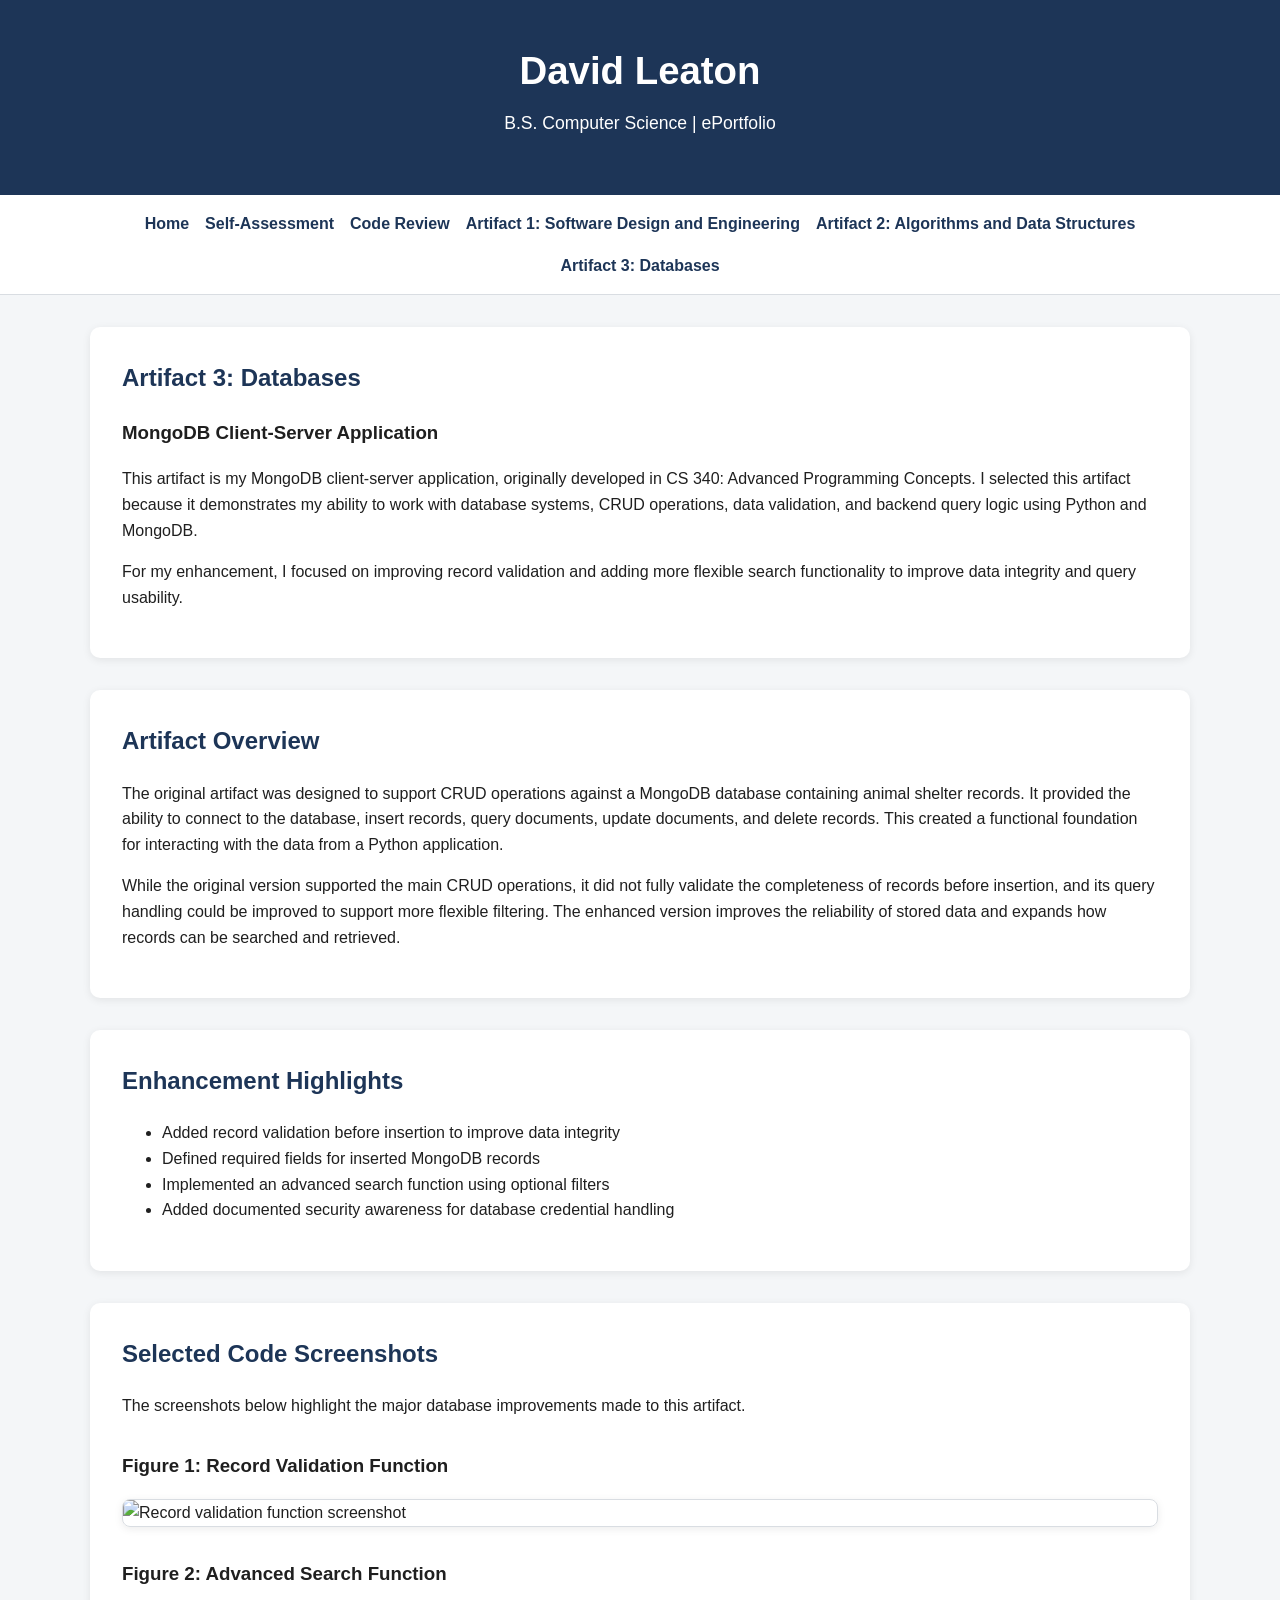
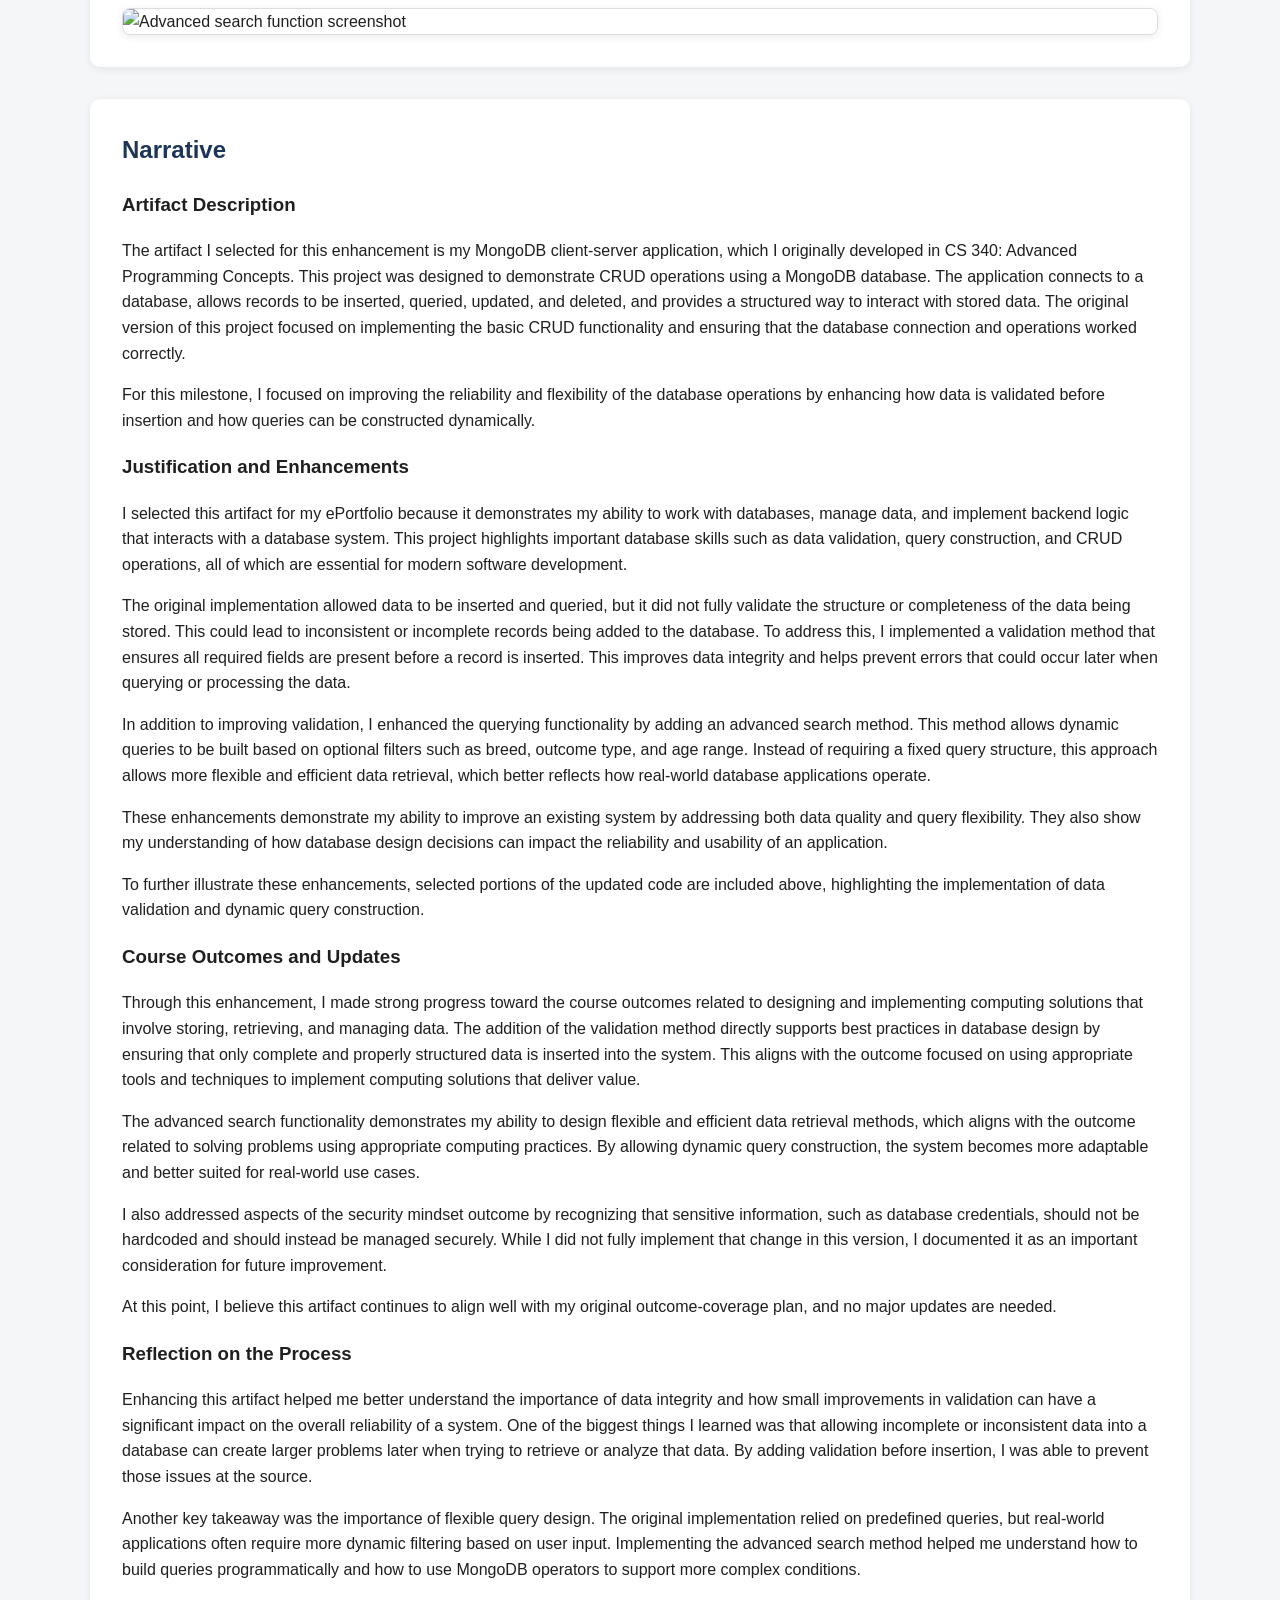
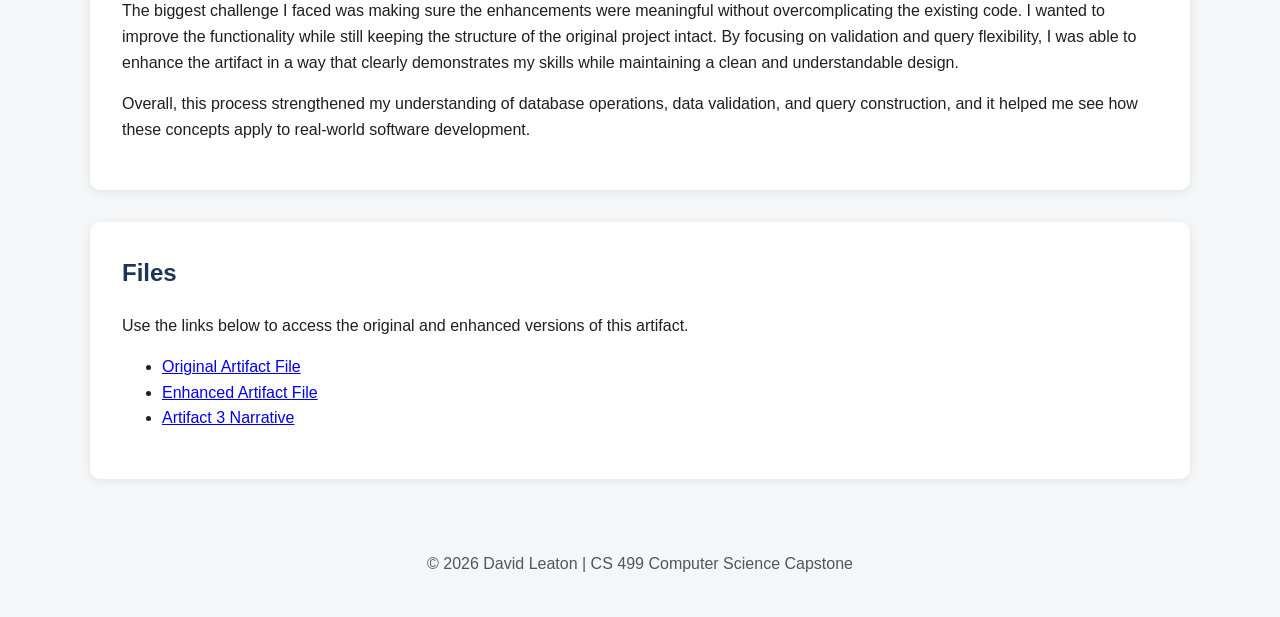
==== artifact3.html @ fdd4519a "Add files via upload" ====
<!DOCTYPE html>
<html lang="en">
<head>
  <meta charset="UTF-8">
  <meta name="viewport" content="width=device-width, initial-scale=1.0">
  <title>Artifact 3 | David Leaton</title>
  <link rel="stylesheet" href="style.css">
</head>
<body>

<header class="site-header">
  <div class="container">
    <h1>David Leaton</h1>
    <p class="tagline">B.S. Computer Science | ePortfolio</p>
  </div>
</header>

<nav class="site-nav">
  <div class="container nav-links">
    <a href="index.html">Home</a>
    <a href="self-assessment.html">Self-Assessment</a>
    <a href="code-review.html">Code Review</a>
    <a href="artifact1.html">Artifact 1: Software Design and Engineering</a>
    <a href="artifact2.html">Artifact 2: Algorithms and Data Structures</a>
    <a href="artifact3.html">Artifact 3: Databases</a>
  </div>
</nav>

<main class="container">

  <section class="hero-card">
    <h2>Artifact 3: Databases</h2>
    <h3>MongoDB Client-Server Application</h3>
    <p>
      This artifact is my MongoDB client-server application, originally developed in
      CS 340: Advanced Programming Concepts. I selected this artifact because it
      demonstrates my ability to work with database systems, CRUD operations, data
      validation, and backend query logic using Python and MongoDB.
    </p>
    <p>
      For my enhancement, I focused on improving record validation and adding more
      flexible search functionality to improve data integrity and query usability.
    </p>
  </section>

  <section class="content-card">
    <h2>Artifact Overview</h2>
    <p>
      The original artifact was designed to support CRUD operations against a MongoDB
      database containing animal shelter records. It provided the ability to connect to
      the database, insert records, query documents, update documents, and delete records.
      This created a functional foundation for interacting with the data from a Python
      application.
    </p>
    <p>
      While the original version supported the main CRUD operations, it did not fully
      validate the completeness of records before insertion, and its query handling could
      be improved to support more flexible filtering. The enhanced version improves the
      reliability of stored data and expands how records can be searched and retrieved.
    </p>
  </section>

  <section class="content-card">
    <h2>Enhancement Highlights</h2>
    <ul>
      <li>Added record validation before insertion to improve data integrity</li>
      <li>Defined required fields for inserted MongoDB records</li>
      <li>Implemented an advanced search function using optional filters</li>
      <li>Added documented security awareness for database credential handling</li>
    </ul>
  </section>

  <section class="content-card">
    <h2>Selected Code Screenshots</h2>
    <p>
      The screenshots below highlight the major database improvements made to this artifact.
    </p>

    <div class="screenshot-block">
      <h3>Figure 1: Record Validation Function</h3>
      <img src="images/artifact3-validate-record.png" alt="Record validation function screenshot">
    </div>

    <div class="screenshot-block">
      <h3>Figure 2: Advanced Search Function</h3>
      <img src="images/artifact3-advanced-search.png" alt="Advanced search function screenshot">
    </div>
  </section>

  <section class="content-card">
    <h2>Narrative</h2>

    <h3>Artifact Description</h3>
    <p>
      The artifact I selected for this enhancement is my MongoDB client-server application,
      which I originally developed in CS 340: Advanced Programming Concepts. This project
      was designed to demonstrate CRUD operations using a MongoDB database. The application
      connects to a database, allows records to be inserted, queried, updated, and deleted,
      and provides a structured way to interact with stored data. The original version of
      this project focused on implementing the basic CRUD functionality and ensuring that
      the database connection and operations worked correctly.
    </p>
    <p>
      For this milestone, I focused on improving the reliability and flexibility of the
      database operations by enhancing how data is validated before insertion and how
      queries can be constructed dynamically.
    </p>

    <h3>Justification and Enhancements</h3>
    <p>
      I selected this artifact for my ePortfolio because it demonstrates my ability to
      work with databases, manage data, and implement backend logic that interacts with
      a database system. This project highlights important database skills such as data
      validation, query construction, and CRUD operations, all of which are essential for
      modern software development.
    </p>
    <p>
      The original implementation allowed data to be inserted and queried, but it did not
      fully validate the structure or completeness of the data being stored. This could
      lead to inconsistent or incomplete records being added to the database. To address
      this, I implemented a validation method that ensures all required fields are present
      before a record is inserted. This improves data integrity and helps prevent errors
      that could occur later when querying or processing the data.
    </p>
    <p>
      In addition to improving validation, I enhanced the querying functionality by adding
      an advanced search method. This method allows dynamic queries to be built based on
      optional filters such as breed, outcome type, and age range. Instead of requiring a
      fixed query structure, this approach allows more flexible and efficient data retrieval,
      which better reflects how real-world database applications operate.
    </p>
    <p>
      These enhancements demonstrate my ability to improve an existing system by addressing
      both data quality and query flexibility. They also show my understanding of how
      database design decisions can impact the reliability and usability of an application.
    </p>
    <p>
      To further illustrate these enhancements, selected portions of the updated code are
      included above, highlighting the implementation of data validation and dynamic query
      construction.
    </p>

    <h3>Course Outcomes and Updates</h3>
    <p>
      Through this enhancement, I made strong progress toward the course outcomes related
      to designing and implementing computing solutions that involve storing, retrieving,
      and managing data. The addition of the validation method directly supports best
      practices in database design by ensuring that only complete and properly structured
      data is inserted into the system. This aligns with the outcome focused on using
      appropriate tools and techniques to implement computing solutions that deliver value.
    </p>
    <p>
      The advanced search functionality demonstrates my ability to design flexible and
      efficient data retrieval methods, which aligns with the outcome related to solving
      problems using appropriate computing practices. By allowing dynamic query construction,
      the system becomes more adaptable and better suited for real-world use cases.
    </p>
    <p>
      I also addressed aspects of the security mindset outcome by recognizing that sensitive
      information, such as database credentials, should not be hardcoded and should instead
      be managed securely. While I did not fully implement that change in this version, I
      documented it as an important consideration for future improvement.
    </p>
    <p>
      At this point, I believe this artifact continues to align well with my original
      outcome-coverage plan, and no major updates are needed.
    </p>

    <h3>Reflection on the Process</h3>
    <p>
      Enhancing this artifact helped me better understand the importance of data integrity
      and how small improvements in validation can have a significant impact on the overall
      reliability of a system. One of the biggest things I learned was that allowing
      incomplete or inconsistent data into a database can create larger problems later when
      trying to retrieve or analyze that data. By adding validation before insertion, I was
      able to prevent those issues at the source.
    </p>
    <p>
      Another key takeaway was the importance of flexible query design. The original
      implementation relied on predefined queries, but real-world applications often require
      more dynamic filtering based on user input. Implementing the advanced search method
      helped me understand how to build queries programmatically and how to use MongoDB
      operators to support more complex conditions.
    </p>
    <p>
      The biggest challenge I faced was making sure the enhancements were meaningful without
      overcomplicating the existing code. I wanted to improve the functionality while still
      keeping the structure of the original project intact. By focusing on validation and
      query flexibility, I was able to enhance the artifact in a way that clearly
      demonstrates my skills while maintaining a clean and understandable design.
    </p>
    <p>
      Overall, this process strengthened my understanding of database operations, data
      validation, and query construction, and it helped me see how these concepts apply
      to real-world software development.
    </p>
  </section>

  <section class="content-card">
    <h2>Files</h2>
    <p>
      Use the links below to access the original and enhanced versions of this artifact.
    </p>
    <ul>
      <li><a href="files/artifact3-original.zip" target="_blank">Original Artifact File</a></li>
      <li><a href="files/artifact3-enhanced.zip" target="_blank">Enhanced Artifact File</a></li>
      <li><a href="files/artifact3-narrative.docx" target="_blank">Artifact 3 Narrative</a></li>
    </ul>
  </section>

</main>

<footer class="site-footer">
  <div class="container">
    <p>&copy; 2026 David Leaton | CS 499 Computer Science Capstone</p>
  </div>
</footer>

</body>
</html>
---- style.css ----
* {
  box-sizing: border-box;
}

body {
  margin: 0;
  font-family: Arial, sans-serif;
  line-height: 1.6;
  background-color: #f4f6f8;
  color: #1f1f1f;
}

.container {
  width: 90%;
  max-width: 1100px;
  margin: 0 auto;
}

.site-header {
  background-color: #1d3557;
  color: white;
  padding: 2.5rem 0;
  text-align: center;
}

.site-header h1 {
  margin: 0;
  font-size: 2.4rem;
}

.tagline {
  margin-top: 0.5rem;
  font-size: 1.1rem;
}

.site-nav {
  background-color: #ffffff;
  border-bottom: 1px solid #d9dde2;
}

.nav-links {
  display: flex;
  flex-wrap: wrap;
  justify-content: center;
  gap: 1rem;
  padding: 1rem 0;
}

.site-nav a {
  text-decoration: none;
  color: #1d3557;
  font-weight: bold;
}

.site-nav a:hover {
  text-decoration: underline;
}

.hero-card,
.content-card {
  background-color: white;
  margin: 2rem 0;
  padding: 2rem;
  border-radius: 10px;
  box-shadow: 0 2px 8px rgba(0, 0, 0, 0.08);
}

.hero-card h2,
.content-card h2 {
  margin-top: 0;
  color: #1d3557;
}

.portfolio-grid {
  display: grid;
  grid-template-columns: repeat(auto-fit, minmax(260px, 1fr));
  gap: 1.5rem;
  margin-top: 1.5rem;
}

.portfolio-item {
  background-color: #f9fafb;
  border: 1px solid #e2e6ea;
  border-radius: 8px;
  padding: 1.25rem;
}

.portfolio-item h3 {
  margin-top: 0;
  color: #1d3557;
}

.button-link {
  display: inline-block;
  margin-top: 0.75rem;
  padding: 0.6rem 1rem;
  background-color: #457b9d;
  color: white;
  text-decoration: none;
  border-radius: 6px;
  font-weight: bold;
}

.button-link:hover {
  background-color: #35627d;
}

.site-footer {
  text-align: center;
  padding: 1.5rem 0;
  color: #555;
}

.video-wrapper {
  position: relative;
  width: 100%;
  padding-bottom: 56.25%;
  height: 0;
  overflow: hidden;
  border-radius: 8px;
  margin: 1.5rem 0;
}

.video-wrapper iframe {
  position: absolute;
  top: 0;
  left: 0;
  width: 100%;
  height: 100%;
}

.screenshot-block {
  margin-top: 2rem;
}

.screenshot-block img {
  display: block;
  max-width: 100%;
  height: auto;
  margin: 1rem auto 0 auto;
  border: 1px solid #d9dde2;
  border-radius: 8px;
  box-shadow: 0 2px 8px rgba(0, 0, 0, 0.08);
}
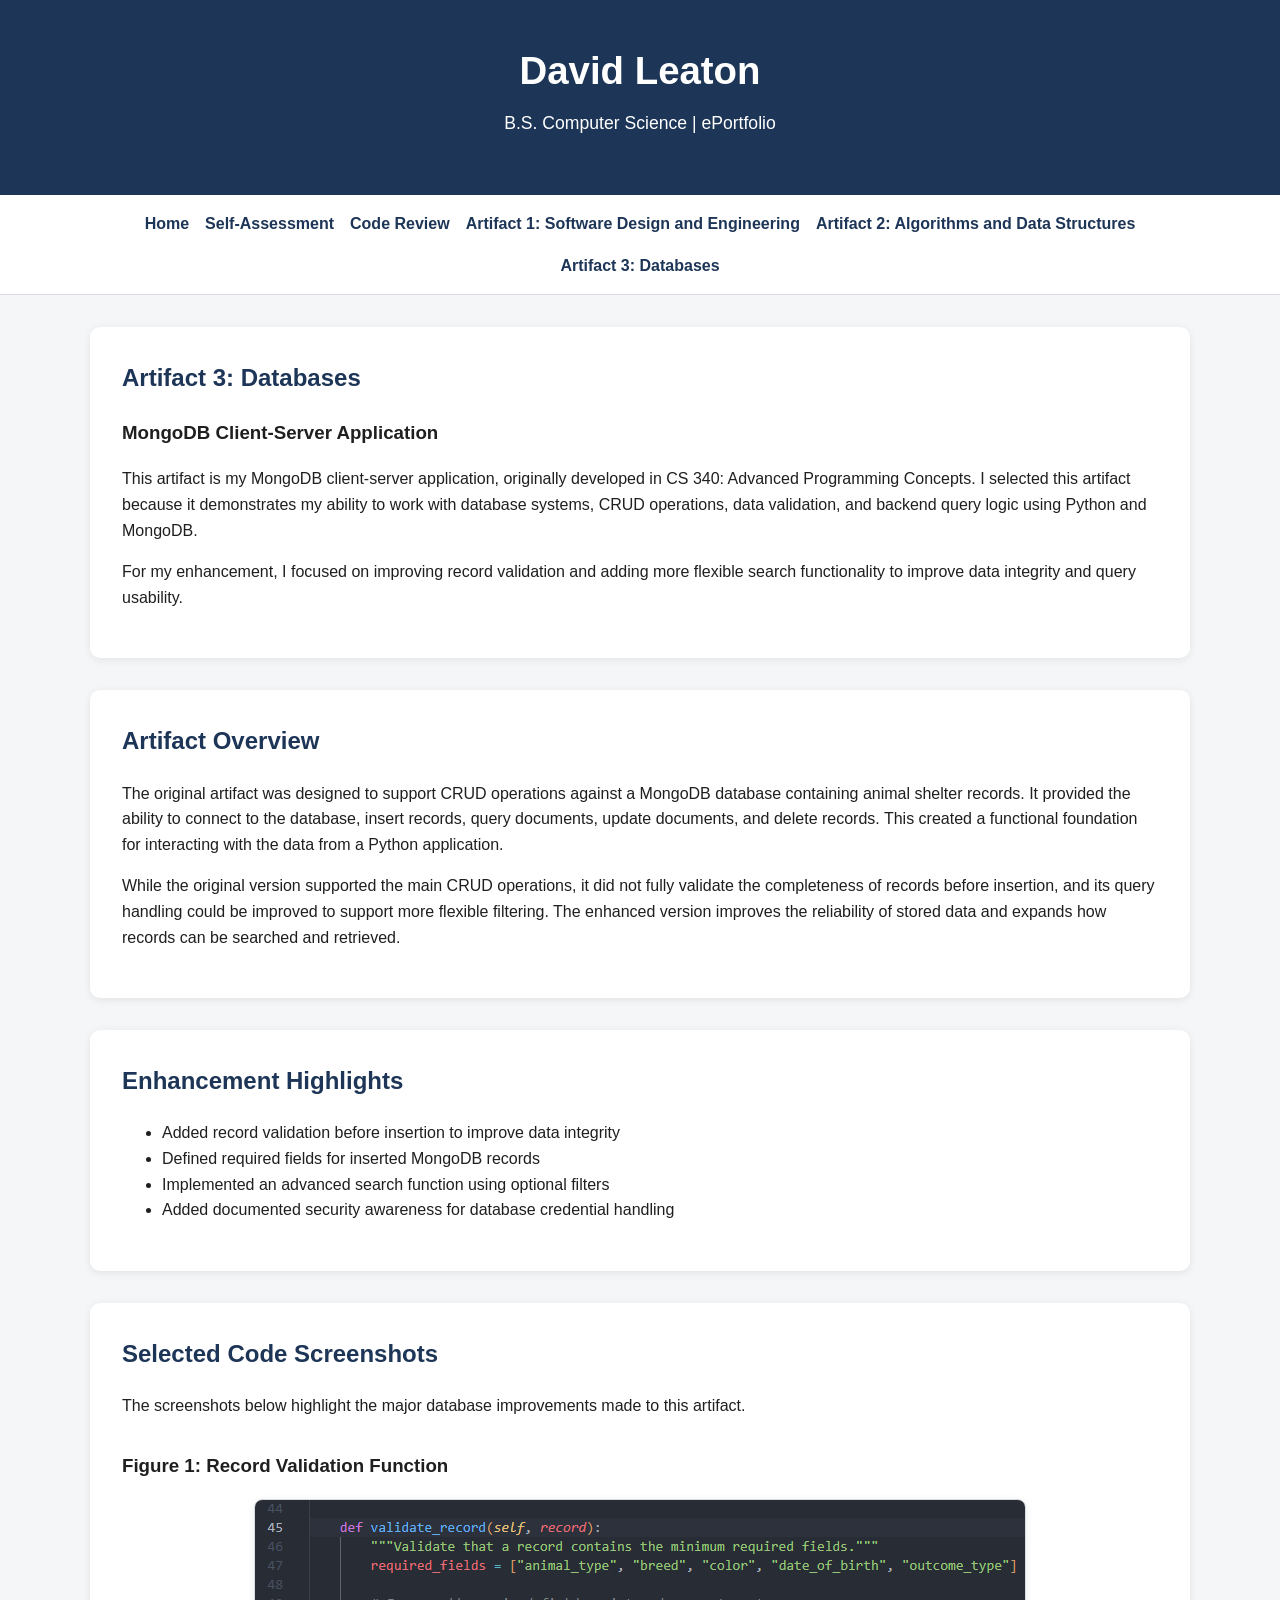
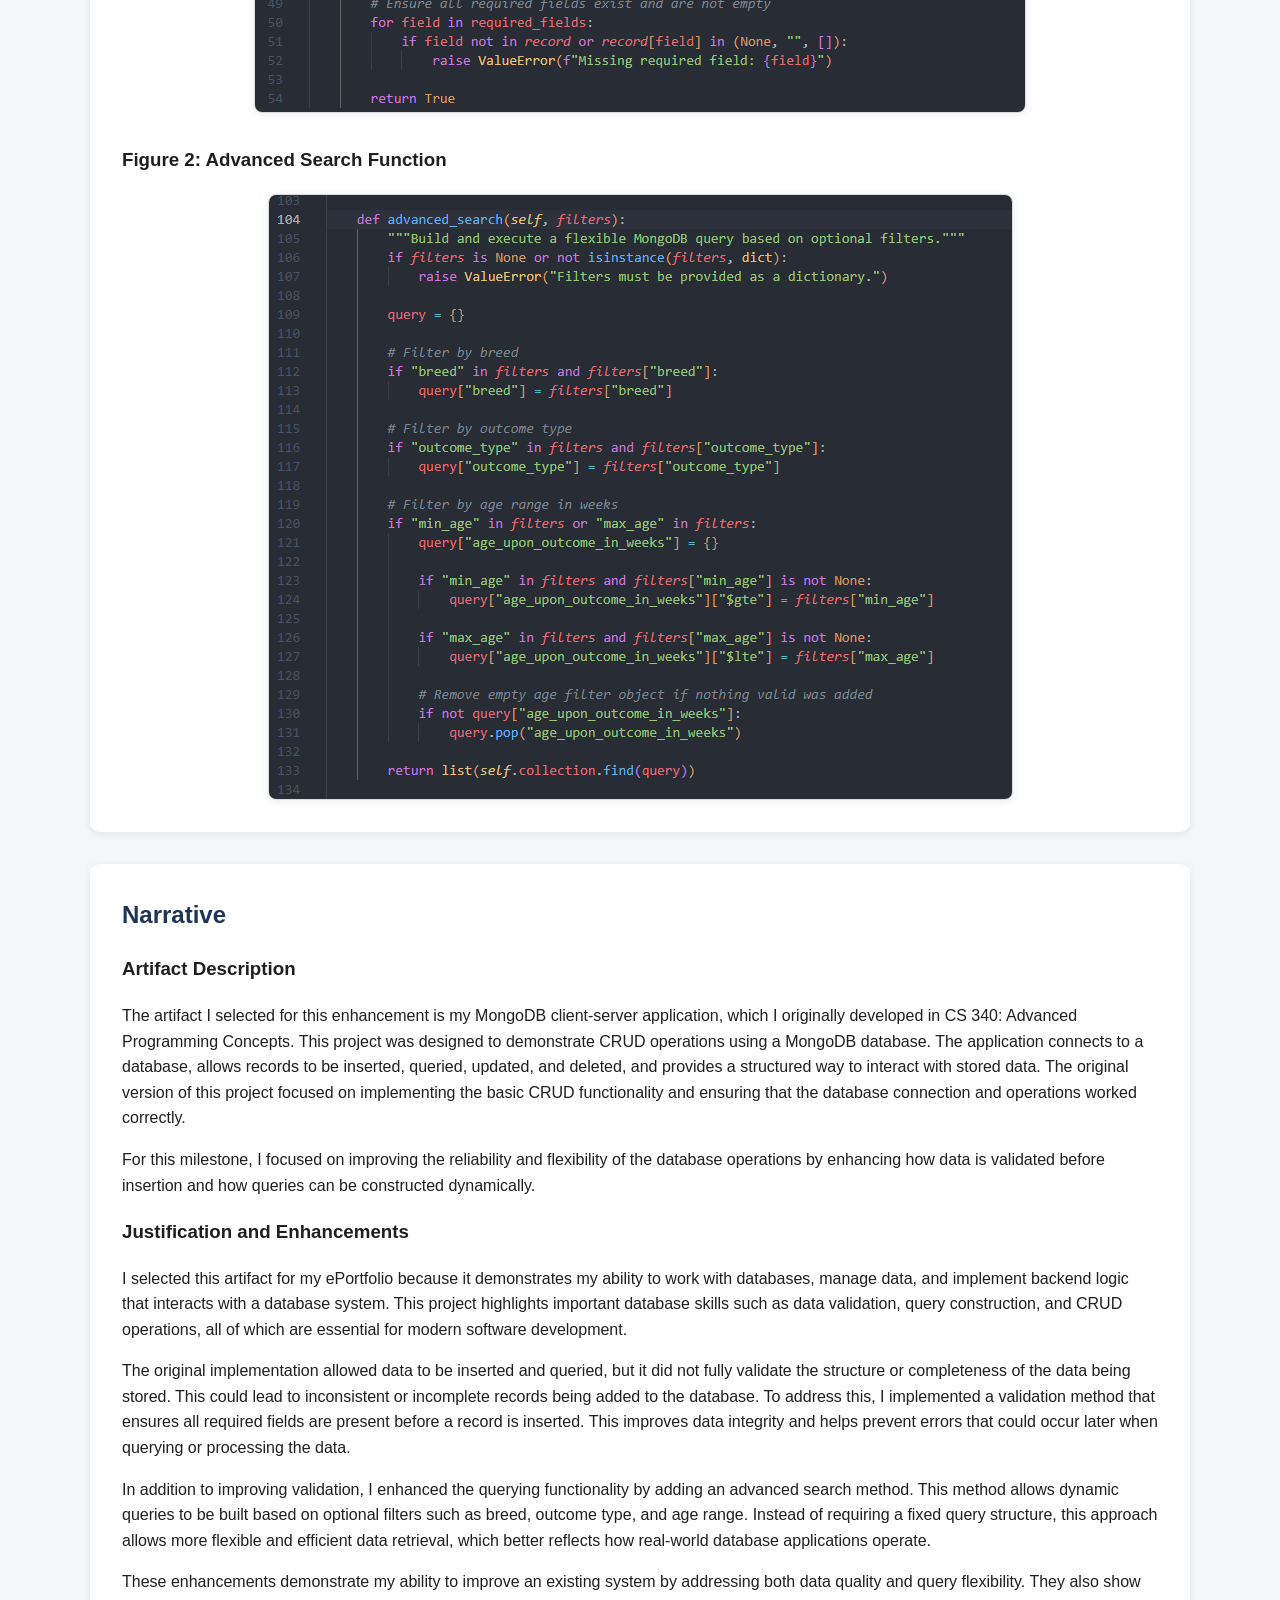
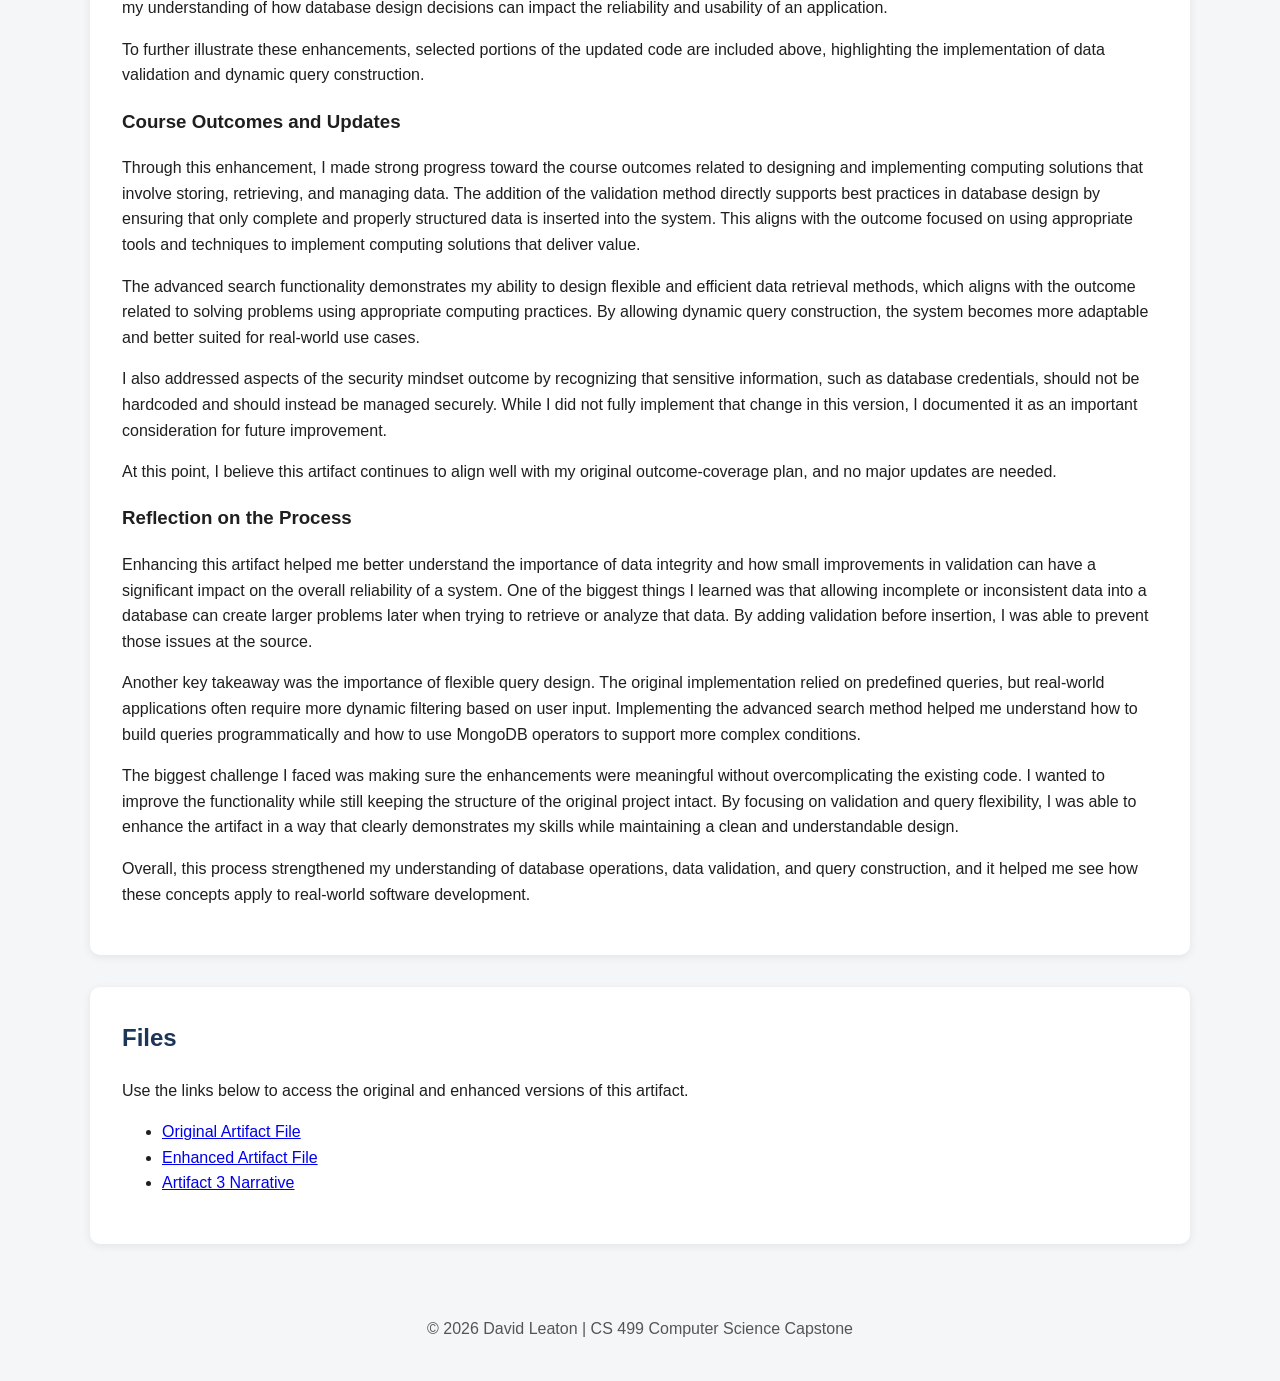
==== commit 134c499b: "Enhance artifact3.html with updates and narrative The updated HTML file includes enhancements to the" ====
--- a/artifact3.html
+++ b/artifact3.html
@@ -203,7 +203,7 @@
     </p>
     <ul>
       <li><a href="files/artifact3-original.zip" target="_blank">Original Artifact File</a></li>
-      <li><a href="files/artifact3-enhanced.zip" target="_blank">Enhanced Artifact File</a></li>
+      <li><a href="files/artifact3-enhanced.7z" target="_blank">Enhanced Artifact File</a></li>
       <li><a href="files/artifact3-narrative.docx" target="_blank">Artifact 3 Narrative</a></li>
     </ul>
   </section>
@@ -217,4 +217,4 @@
 </footer>
 
 </body>
-</html>+</html>
